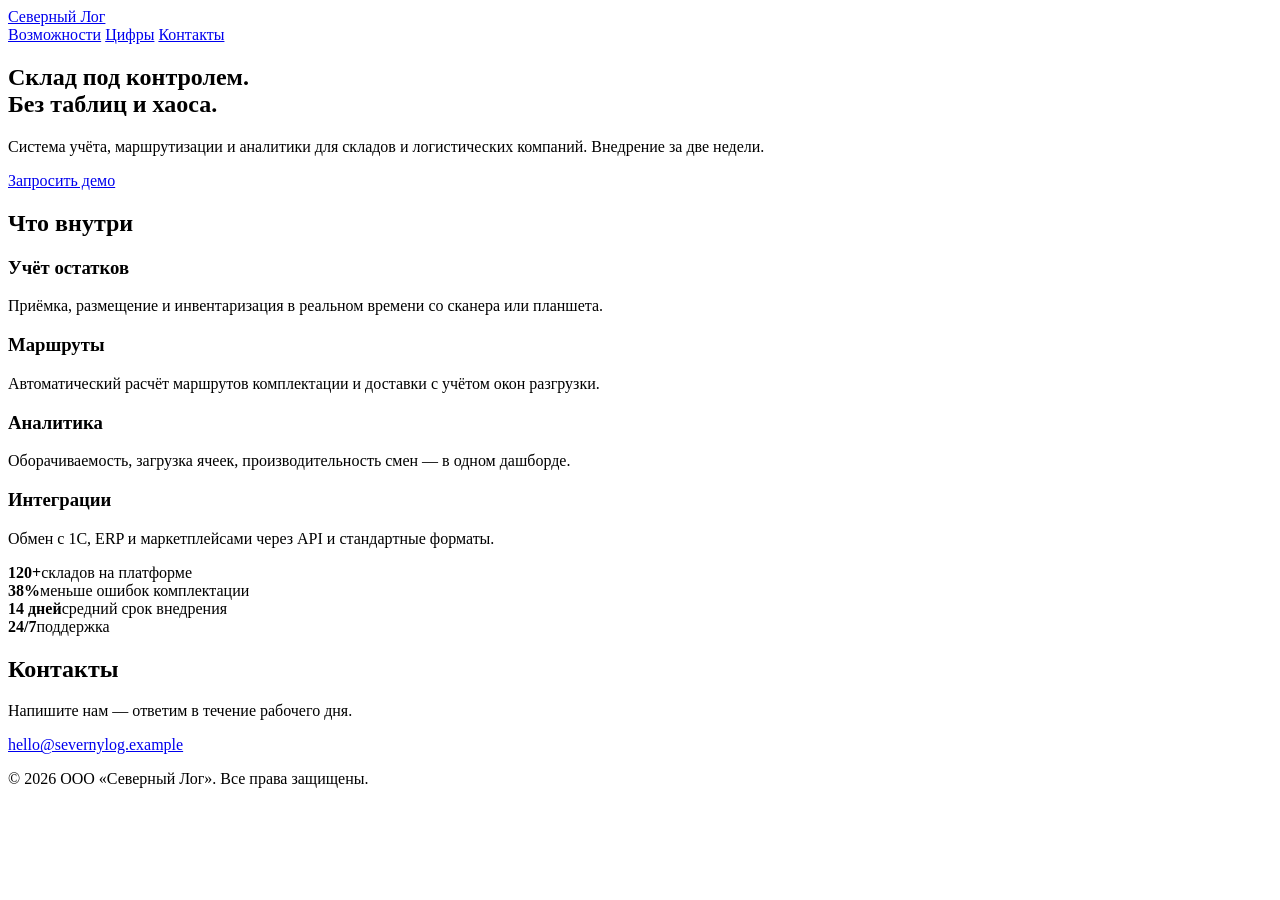
==== site/index.html @ 1bbc5ca1 "Add static landing template with nginx example Co-Authored-By: Claude Sonnet 5.5 <noreply@anthropic." ====
<!doctype html>
<html lang="ru">
<head>
<meta charset="utf-8">
<meta name="viewport" content="width=device-width, initial-scale=1">
<title>Северный Лог — складская автоматизация</title>
<meta name="description" content="Программное обеспечение для складов и логистики: учёт, маршрутизация, аналитика.">
<link rel="icon" href="data:image/svg+xml,%3Csvg xmlns='http://www.w3.org/2000/svg' viewBox='0 0 32 32'%3E%3Crect width='32' height='32' rx='7' fill='%231f4e79'/%3E%3Cpath d='M8 22V10l16 12V10' stroke='white' stroke-width='3' fill='none'/%3E%3C/svg%3E">
<link rel="stylesheet" href="/style.css">
</head>
<body>
<header class="top">
  <div class="wrap bar">
    <a class="logo" href="/">Северный&nbsp;Лог</a>
    <nav>
      <a href="#features">Возможности</a>
      <a href="#numbers">Цифры</a>
      <a href="#contact">Контакты</a>
    </nav>
  </div>
</header>

<main>
  <section class="hero">
    <div class="wrap">
      <h1>Склад под контролем.<br>Без таблиц и хаоса.</h1>
      <p>Система учёта, маршрутизации и аналитики для складов и логистических компаний. Внедрение за две недели.</p>
      <a class="btn" href="#contact">Запросить демо</a>
    </div>
  </section>

  <section id="features" class="wrap">
    <h2>Что внутри</h2>
    <div class="grid">
      <article><h3>Учёт остатков</h3><p>Приёмка, размещение и инвентаризация в реальном времени со сканера или планшета.</p></article>
      <article><h3>Маршруты</h3><p>Автоматический расчёт маршрутов комплектации и доставки с учётом окон разгрузки.</p></article>
      <article><h3>Аналитика</h3><p>Оборачиваемость, загрузка ячеек, производительность смен — в одном дашборде.</p></article>
      <article><h3>Интеграции</h3><p>Обмен с 1С, ERP и маркетплейсами через API и стандартные форматы.</p></article>
    </div>
  </section>

  <section id="numbers" class="stats">
    <div class="wrap grid">
      <div><b>120+</b><span>складов на платформе</span></div>
      <div><b>38%</b><span>меньше ошибок комплектации</span></div>
      <div><b>14 дней</b><span>средний срок внедрения</span></div>
      <div><b>24/7</b><span>поддержка</span></div>
    </div>
  </section>

  <section id="contact" class="wrap contact">
    <h2>Контакты</h2>
    <p>Напишите нам — ответим в течение рабочего дня.</p>
    <p><a href="mailto:hello@example.com">hello@severnylog.example</a></p>
  </section>
</main>

<footer>
  <div class="wrap">© 2026 ООО «Северный Лог». Все права защищены.</div>
</footer>
</body>
</html>
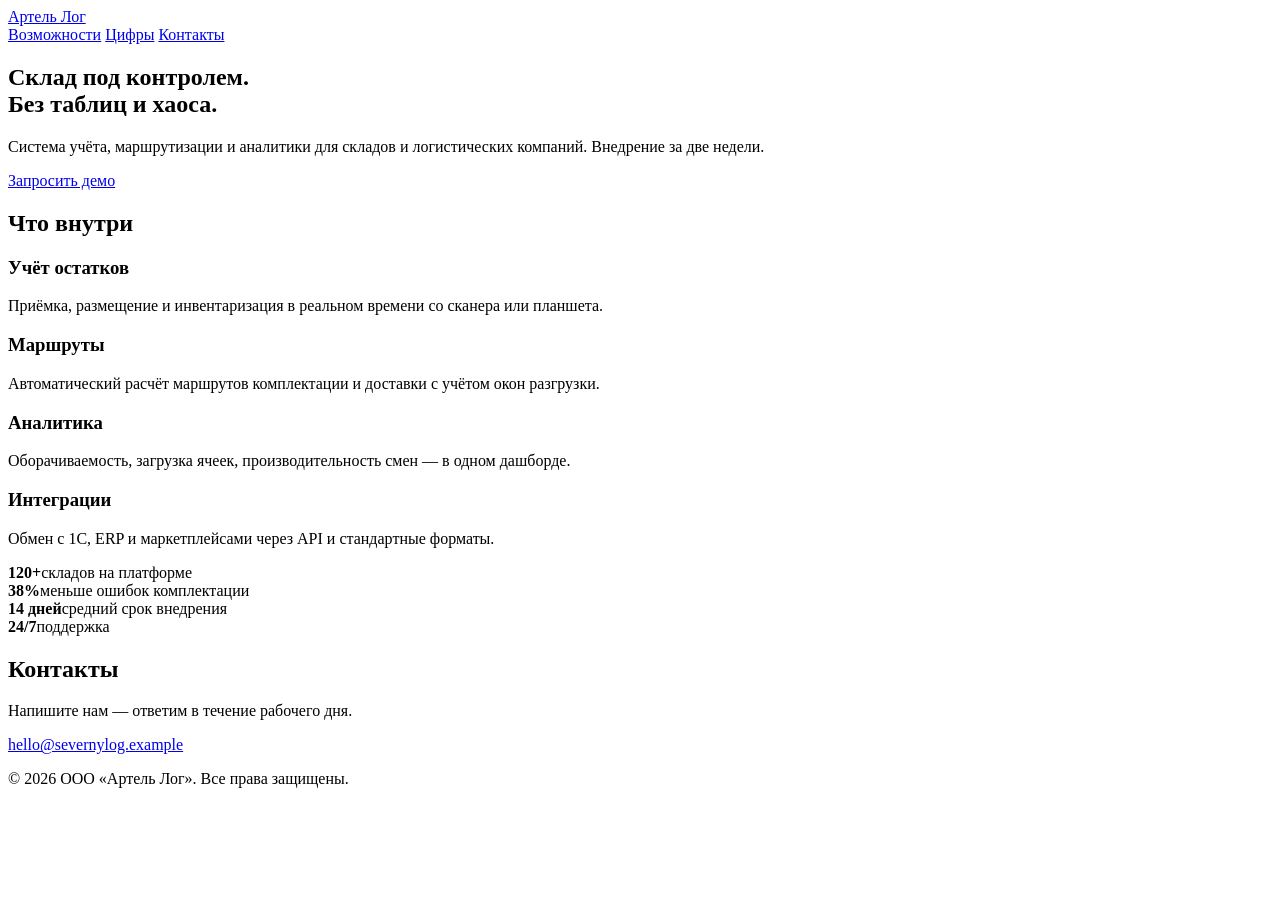
==== commit c66c8bda: "Rename company in template to Artel Log Co-Authored-By: Claude Sonnet 5.5 <noreply@anthropic.com>" ====
--- a/site/index.html
+++ b/site/index.html
@@ -3,7 +3,7 @@
 <head>
 <meta charset="utf-8">
 <meta name="viewport" content="width=device-width, initial-scale=1">
-<title>Северный Лог — складская автоматизация</title>
+<title>Артель Лог — складская автоматизация</title>
 <meta name="description" content="Программное обеспечение для складов и логистики: учёт, маршрутизация, аналитика.">
 <link rel="icon" href="data:image/svg+xml,%3Csvg xmlns='http://www.w3.org/2000/svg' viewBox='0 0 32 32'%3E%3Crect width='32' height='32' rx='7' fill='%231f4e79'/%3E%3Cpath d='M8 22V10l16 12V10' stroke='white' stroke-width='3' fill='none'/%3E%3C/svg%3E">
 <link rel="stylesheet" href="/style.css">
@@ -11,7 +11,7 @@
 <body>
 <header class="top">
   <div class="wrap bar">
-    <a class="logo" href="/">Северный&nbsp;Лог</a>
+    <a class="logo" href="/">Артель&nbsp;Лог</a>
     <nav>
       <a href="#features">Возможности</a>
       <a href="#numbers">Цифры</a>
@@ -56,7 +56,7 @@
 </main>
 
 <footer>
-  <div class="wrap">© 2026 ООО «Северный Лог». Все права защищены.</div>
+  <div class="wrap">© 2026 ООО «Артель Лог». Все права защищены.</div>
 </footer>
 </body>
 </html>
